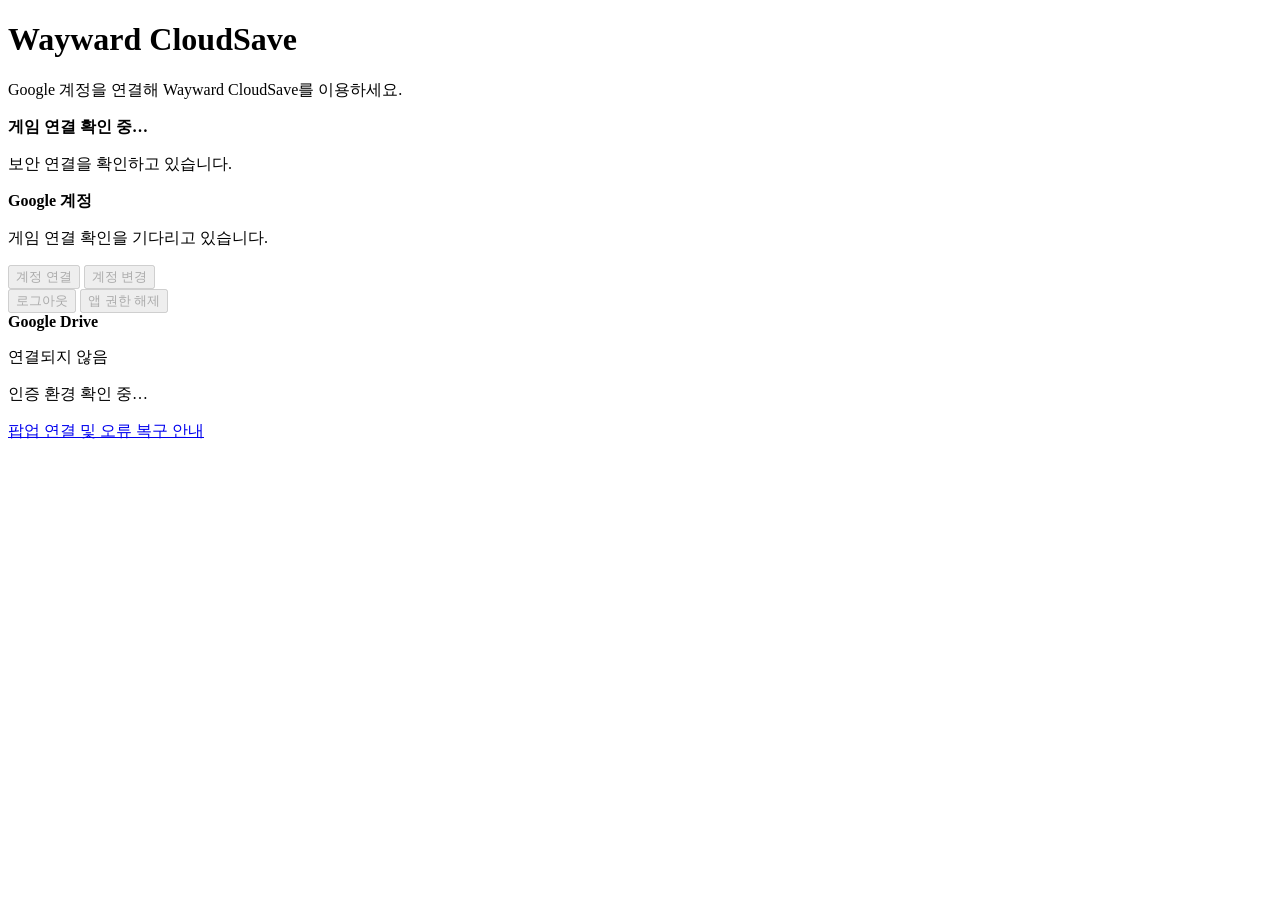
==== cloud/auth.html @ a4b21f13 "deploy: publish static CloudSave page for launcher message channel" ====
<!doctype html>
<html lang="ko">
<head>
  <meta charset="utf-8">
  <meta name="viewport" content="width=device-width, initial-scale=1, viewport-fit=cover">
  <meta name="referrer" content="no-referrer">
  <meta name="color-scheme" content="dark light">
  <meta http-equiv="Content-Security-Policy" content="default-src 'none'; script-src 'self' https://accounts.google.com/gsi/client; connect-src 'self' https://accounts.google.com/gsi/ https://www.googleapis.com; frame-src https://accounts.google.com/gsi/ https://accounts.google.com; style-src 'self' 'unsafe-inline' https://accounts.google.com/gsi/style; img-src 'self' data:; base-uri 'none'; object-src 'none'; form-action 'none'">
  <title>Wayward CloudSave | Google 계정 인증</title>
  <link rel="stylesheet" href="./auth.css">
  <script src="./config.js"></script>
  <script src="https://accounts.google.com/gsi/client" async defer></script>
  <script src="./drive.js" defer></script>
  <script src="./auth.js" defer></script>
</head>
<body>
  <main>
    <h1>Wayward CloudSave</h1>
    <p class="intro">Google 계정을 연결해 Wayward CloudSave를 이용하세요.</p>

    <section id="connection" class="panel" aria-live="polite">
      <strong id="origin-title">게임 연결 확인 중…</strong>
      <p id="origin-detail">보안 연결을 확인하고 있습니다.</p>
      <p id="origin-value" class="small"></p>
    </section>

    <label id="confirm-wrap" class="confirm" hidden>
      <input id="confirm" type="checkbox">
      <span id="confirm-copy">Wayward 게임에서 직접 시작한 인증 요청입니다.</span>
    </label>

    <section class="panel">
      <strong>Google 계정</strong>
      <p id="account-status" role="status" aria-live="polite">게임 연결 확인을 기다리고 있습니다.</p>
      <div class="actions">
        <button id="connect" type="button" disabled>계정 연결</button>
        <button id="select-account" type="button" class="secondary" disabled>계정 변경</button>
      </div>
      <div class="actions">
        <button id="logout" type="button" class="secondary" disabled>로그아웃</button>
        <button id="revoke" type="button" class="danger" disabled>앱 권한 해제</button>
      </div>
    </section>

    <section class="panel">
      <strong>Google Drive</strong>
      <p id="drive-status" role="status" aria-live="polite">연결되지 않음</p>
    </section>

    <p id="status" role="status" aria-live="polite">인증 환경 확인 중…</p>
    <p class="footnote"><a href="./recovery.html">팝업 연결 및 오류 복구 안내</a></p>
  </main>
</body>
</html>
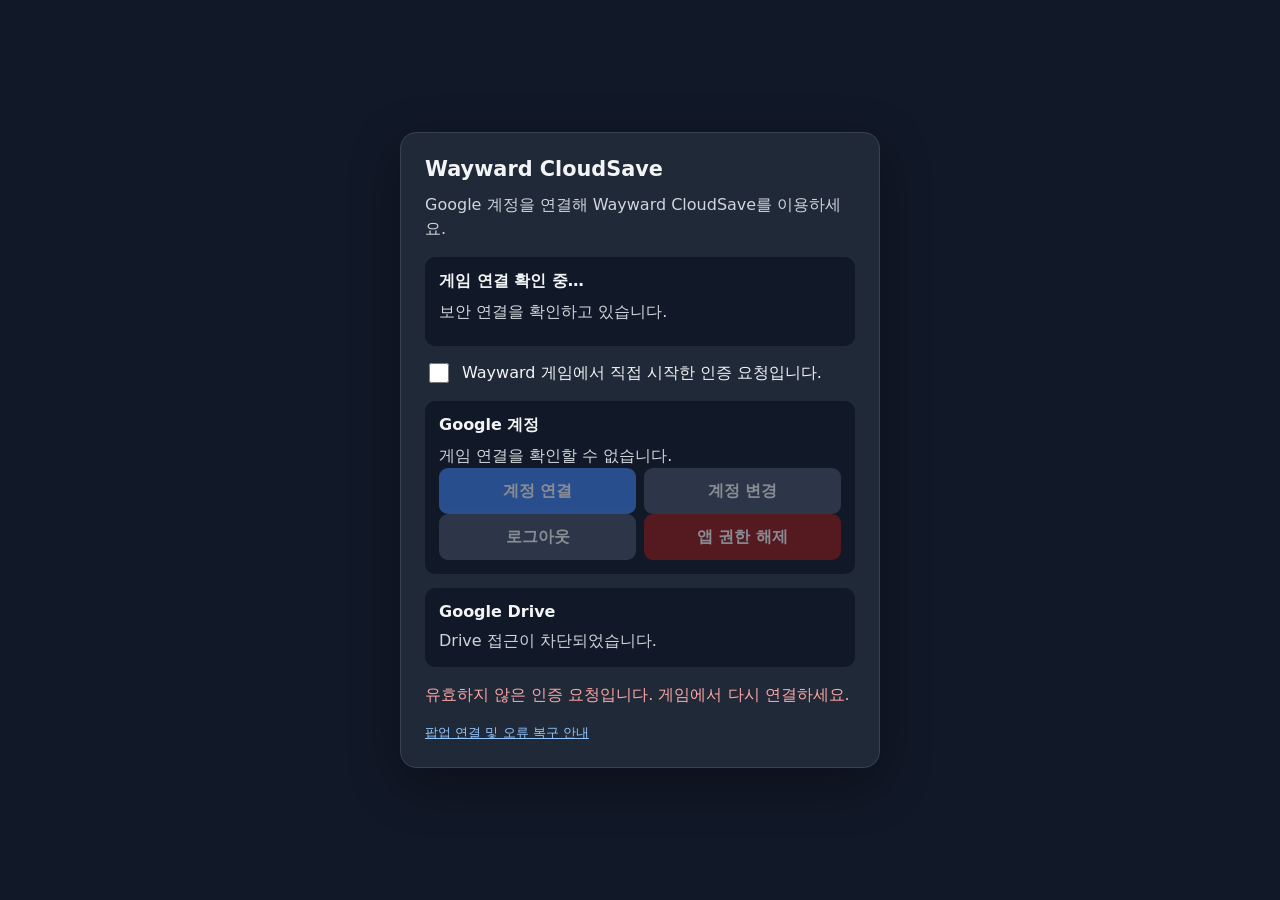
==== commit e0d2cbe7: "fix(cloudsave): load Google Identity only in browser transport" ====
--- a/cloud/auth.html
+++ b/cloud/auth.html
@@ -9,7 +9,6 @@
   <title>Wayward CloudSave | Google 계정 인증</title>
   <link rel="stylesheet" href="./auth.css">
   <script src="./config.js"></script>
-  <script src="https://accounts.google.com/gsi/client" async defer></script>
   <script src="./drive.js" defer></script>
   <script src="./auth.js" defer></script>
 </head>
--- a/cloud/auth.css
+++ b/cloud/auth.css
@@ -0,0 +1,26 @@
+:root{font-family:system-ui,-apple-system,"Segoe UI",sans-serif;color-scheme:dark light;background:#111827;color:#f3f4f6}
+*{box-sizing:border-box}
+body{margin:0;min-height:100svh;display:grid;place-items:center;padding:20px}
+main{width:min(100%,480px);padding:24px;border:1px solid #374151;border-radius:16px;background:#1f2937;box-shadow:0 16px 52px #0005}
+h1{font-size:1.3rem;margin:0 0 12px}
+p{line-height:1.5;color:#d1d5db}
+.intro{margin:0 0 16px}
+.panel{padding:14px;border-radius:10px;background:#111827;margin:14px 0}
+.panel p{margin:8px 0 0;overflow-wrap:anywhere}
+.confirm{display:flex;align-items:flex-start;gap:10px;margin:15px 0;line-height:1.45}
+.confirm input{width:20px;height:20px;flex:0 0 auto;margin-top:2px}
+button{width:100%;min-height:46px;padding:11px 14px;border:0;border-radius:9px;background:#4285f4;color:white;font:650 1rem system-ui;cursor:pointer}
+button:disabled{opacity:.5;cursor:not-allowed}
+#status{min-height:1.5em;overflow-wrap:anywhere}
+#status.error{color:#fca5a5}
+#manual textarea{display:block;width:100%;min-height:140px;margin:12px 0;padding:10px;border:1px solid #64748b;border-radius:8px;background:#0b1220;color:#f8fafc;font:12px/1.4 ui-monospace,monospace;overflow-wrap:anywhere}
+.actions{display:flex;gap:8px}
+.actions button{flex:1}
+button.secondary{background:#475569}
+.footnote{font-size:.82rem;color:#9ca3af;margin:12px 0 0}
+a{color:#93c5fd}
+
+.small{font-size:.82rem;color:#9ca3af;overflow-wrap:anywhere}
+button.danger{background:#991b1b;color:#fff}
+.actions{display:flex;gap:8px;flex-wrap:wrap}
+.actions button{flex:1 1 140px}
